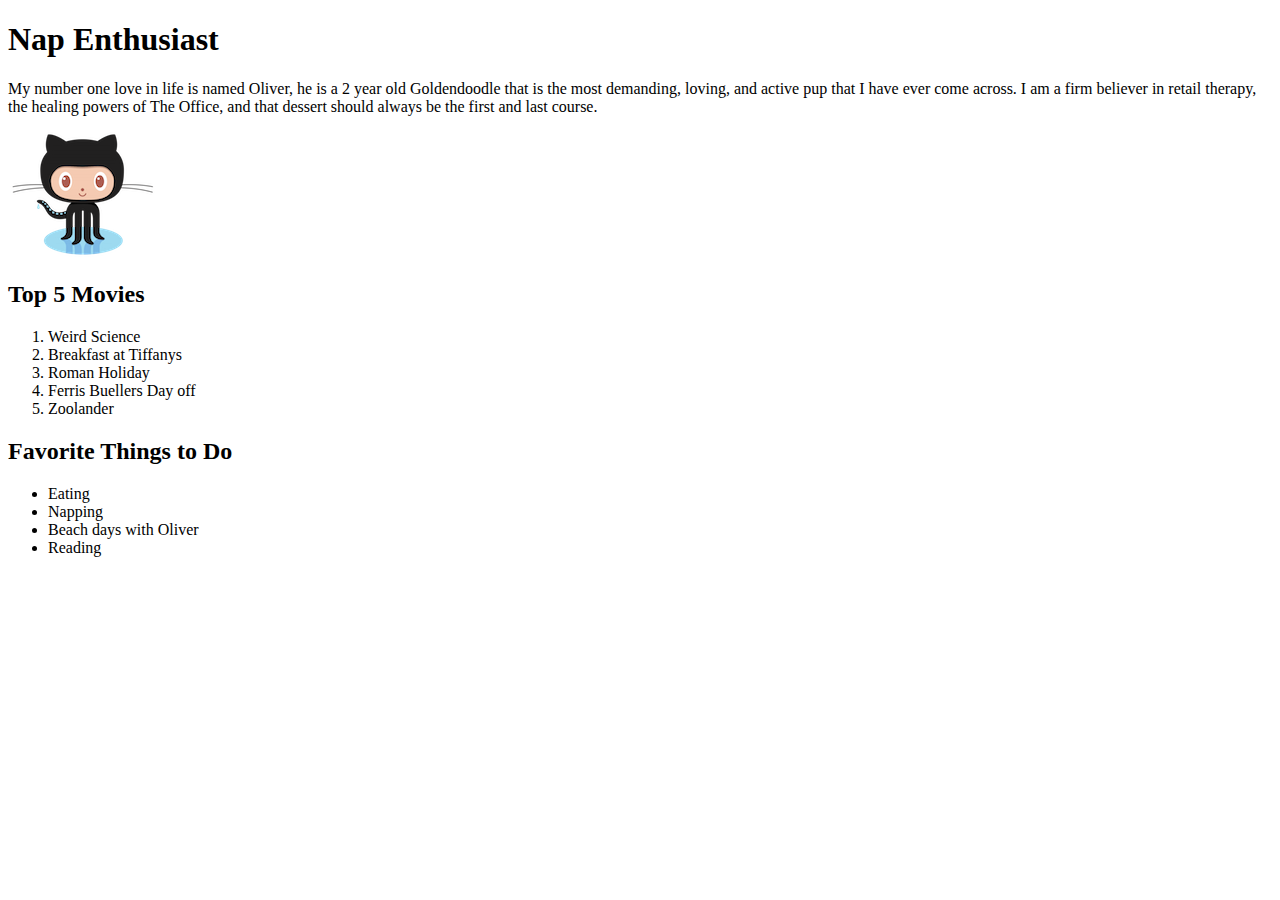
==== index.html @ 082df1ce "First commit." ====
<!DOCTYPE html>
<html lang="en">
<head>
  <meta charset="UTF-8"/>
  <title>Ally's first page</title></head>
<body><h1>Nap Enthusiast</h1>
  <p>My number one love in life is named Oliver, he is a 2 year old Goldendoodle that is the most demanding, loving, and active pup that I have ever come across. I am a firm believer in retail therapy, the healing powers of The Office, and that dessert should always be the first and last course.</p>
  <img src="octocat.png" alt="Octocat"/>
  <h2>Top 5 Movies</h2>
  <ol>
    <li>Weird Science</li>
    <li>Breakfast at Tiffanys</li>
    <li>Roman Holiday</li>
    <li>Ferris Buellers Day off</li>
    <li>Zoolander</li>
  </ol>
  <h2>Favorite Things to Do</h2>
  <ul>
    <li>Eating</li>
    <li>Napping</li>
    <li>Beach days with Oliver</li>
    <li>Reading</li>
  </ul>
</body>

</html>
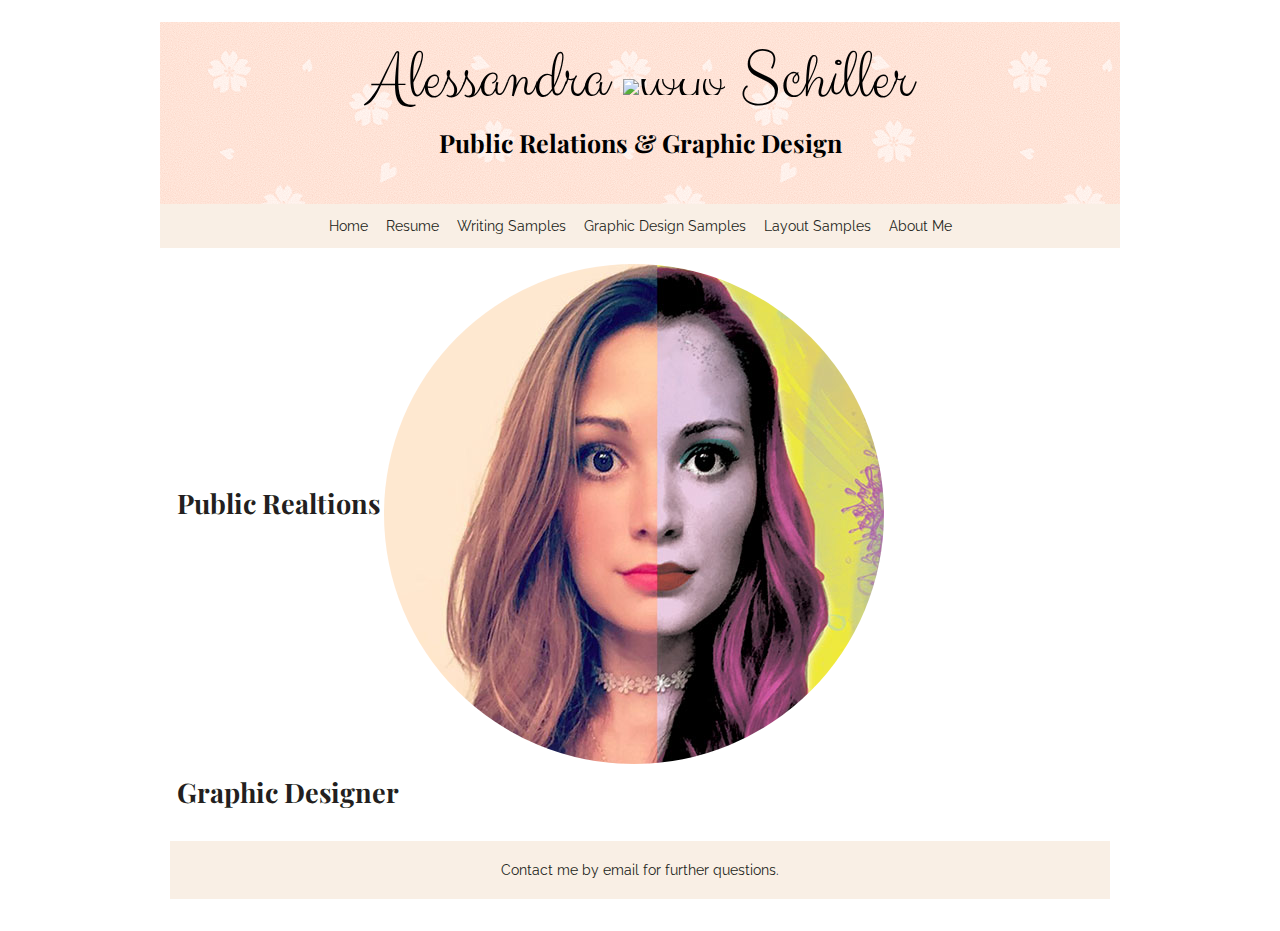
==== commit 7468de80: "Add files via upload" ====
--- a/index.html
+++ b/index.html
@@ -1,26 +1,42 @@
 <!DOCTYPE html>
 <html lang="en">
-<head>
-  <meta charset="UTF-8"/>
-  <title>Ally's first page</title></head>
-<body><h1>Nap Enthusiast</h1>
-  <p>My number one love in life is named Oliver, he is a 2 year old Goldendoodle that is the most demanding, loving, and active pup that I have ever come across. I am a firm believer in retail therapy, the healing powers of The Office, and that dessert should always be the first and last course.</p>
-  <img src="octocat.png" alt="Octocat"/>
-  <h2>Top 5 Movies</h2>
-  <ol>
-    <li>Weird Science</li>
-    <li>Breakfast at Tiffanys</li>
-    <li>Roman Holiday</li>
-    <li>Ferris Buellers Day off</li>
-    <li>Zoolander</li>
-  </ol>
-  <h2>Favorite Things to Do</h2>
-  <ul>
-    <li>Eating</li>
-    <li>Napping</li>
-    <li>Beach days with Oliver</li>
-    <li>Reading</li>
-  </ul>
-</body>
+  <head>
+  <meta charset="UTF-8" />
+  <title>Alessandra Schiller Portfolio</title>
+  <link href="style.css" rel="stylesheet" />
+  </head>
+
+<body>
+  <div id="wrapper">
+  <header>
+    <h1>Alessandra <img src="logo-copy.png" alt="logo" /> Schiller</h1>
+    <h2>Public Relations &amp; Graphic Design</h2>
+  </header>
+
+  <nav>
+    <ul>
+      <li><a href="index.html">Home</a></li>
+      <li><a href="resume.html">Resume</a></li>
+      <li><a href="writingsamples.html">Writing Samples</a></li>
+      <li><a href="designsamples.html">Graphic Design Samples</a></li>
+      <li><a href="layoutsamples.html">Layout Samples</a></li>
+      <li><a href="aboutme.html">About Me</a></li>
+    </ul>
+  </nav>
+
+<article>
+  <h3 class="pr"><a href="writingsamples.html">Public Realtions</a></h3>
+  <img src="mypic.jpg" alt="me" class="align-center" align="middle"/>
+  <h3 class="design"><a href="designsamples.html">Graphic Designer</a></h3>
+</article>
+
+<footer>
+<p><a href="https://mail.google.com/mail/?view=cm&fs=1&to=schiller.alee@gmail.com&su=SUBJECT&body=BODY">Contact me by email for further questions.</a></p>
+</footer>
+
+
+</div>
+  </body>
+
 
 </html>
--- a/style.css
+++ b/style.css
@@ -0,0 +1,130 @@
+/* Style Sheet */
+@import url('https://fonts.googleapis.com/css?family=Playfair+Display|Sacramento|Clicker+Script|Raleway');
+
+body {
+  font-family: 'Raleway', 'Helvetica', sans-serif;
+  font-size: 14px;
+}
+
+#wrapper {
+  max-width: 960px;
+  margin: 0 auto;
+  padding: 1em;
+}
+
+a{
+  color: #231f20;
+  text-decoration: none;
+}
+
+a:hover{
+  color: #ffb3a2;
+  text-decoration: underline;
+}
+
+a:active{
+  color: #ff736a;
+}
+
+h1{
+  font-family: 'Clicker Script', cursive;
+  font-size: 70px;
+  font-weight: lighter;
+  text-align: center;
+  line-height: 2px;
+}
+
+h1 img {
+  width: 70px;
+  height: auto;
+}
+
+h2 {
+  font-family: 'Playfair Display', serif;
+  font-size: 25px;
+  text-align: center;
+  margin-bottom: 25px;
+  padding-bottom: 25px;
+  line-height: 2px;
+}
+
+h3{
+  font-family: 'Playfair Display', serif;
+  font-size: 27px;
+  line-height: 2px;
+  display:inline-block;
+}
+
+img.shellsimage {
+  float: left;
+  padding: 0 15px;
+  width: 70%;
+  height: auto;
+}
+
+img.SOC-logo{
+  float: left;
+  padding: 0 10px;
+  height: 75%;
+  width: auto;
+}
+
+.align-center{
+  justify-content: center;
+  border-radius: 50%;
+}
+.align-float-left{
+  text-align: center;
+  padding: 25%;
+}
+
+
+/*structural elements */
+
+
+      header {
+        background-image: url("sakura.png");
+        padding: 10px 0;
+      }
+
+      nav {
+        background-color: #f9efe5;
+        display: flex;
+        justify-content: center;
+      }
+
+      nav ul {
+        padding-left: 0;
+      }
+
+      nav li {
+        display: inline-block;
+        color: #231f20;
+        text-decoration: none;
+      }
+
+      nav a {
+        padding: 0.5em;
+      }
+
+      article{
+        padding: .5em;
+        margin: 1%;
+        margin-bottom: 1em;
+        justify-content: center;
+      }
+      main {
+        display: inline-block;
+      }
+
+      section {
+        float: left;
+
+      }
+
+      footer {
+        background-color: #f9efe5;
+        padding: .5em;
+        margin: 1%;
+        text-align: center;
+      }
